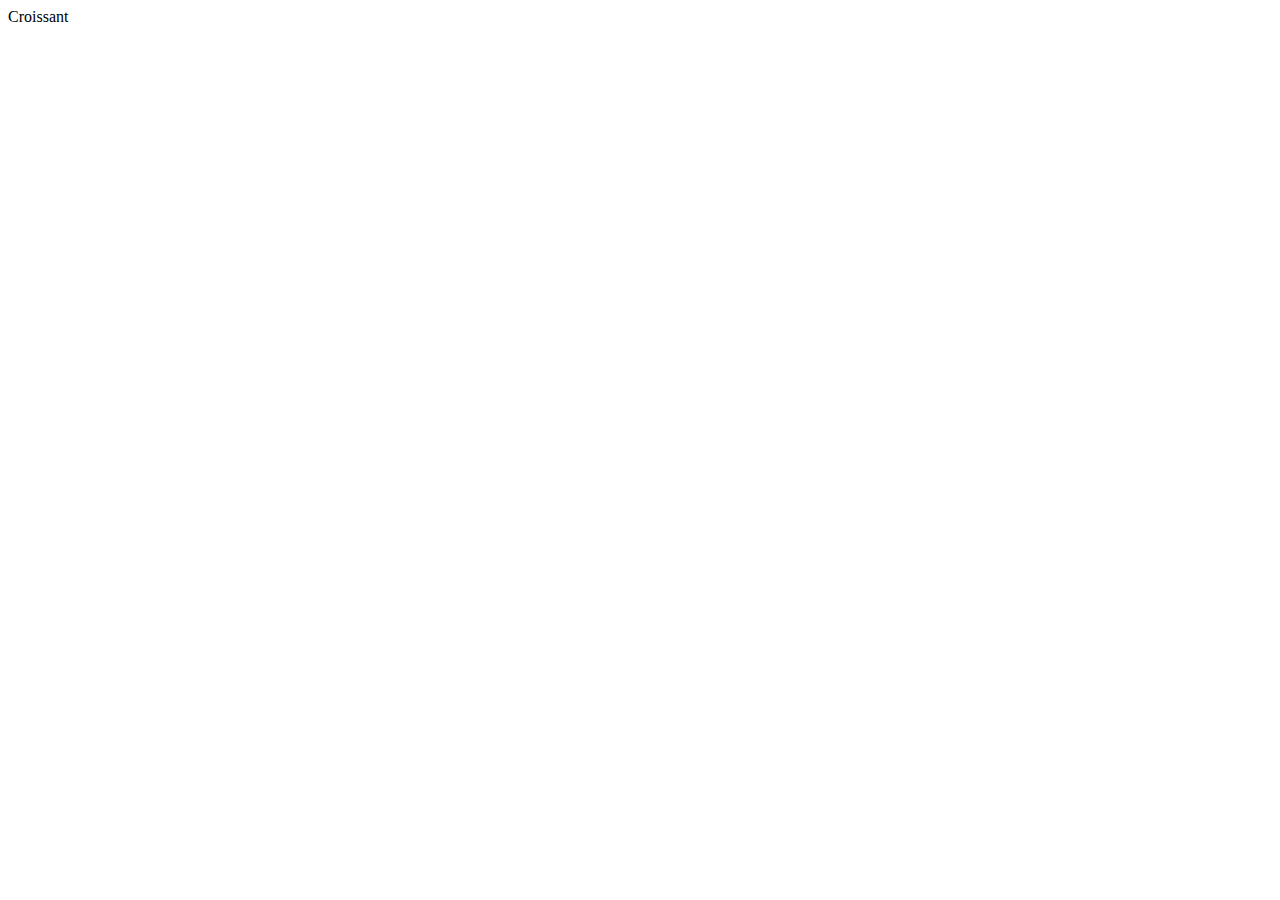
==== index.html @ ac8dd24c "Initial commit" ====
<!DOCTYPE html>
<html lang="en">
  <head>
    <meta charset="UTF-8" />
    <meta name="viewport" content="width=device-width, initial-scale=1.0" />
    <title>Document</title>
    <link rel="stylesheet" href="/css/styles.css" />
  </head>
  <body>
    Croissant
  </body>
</html>
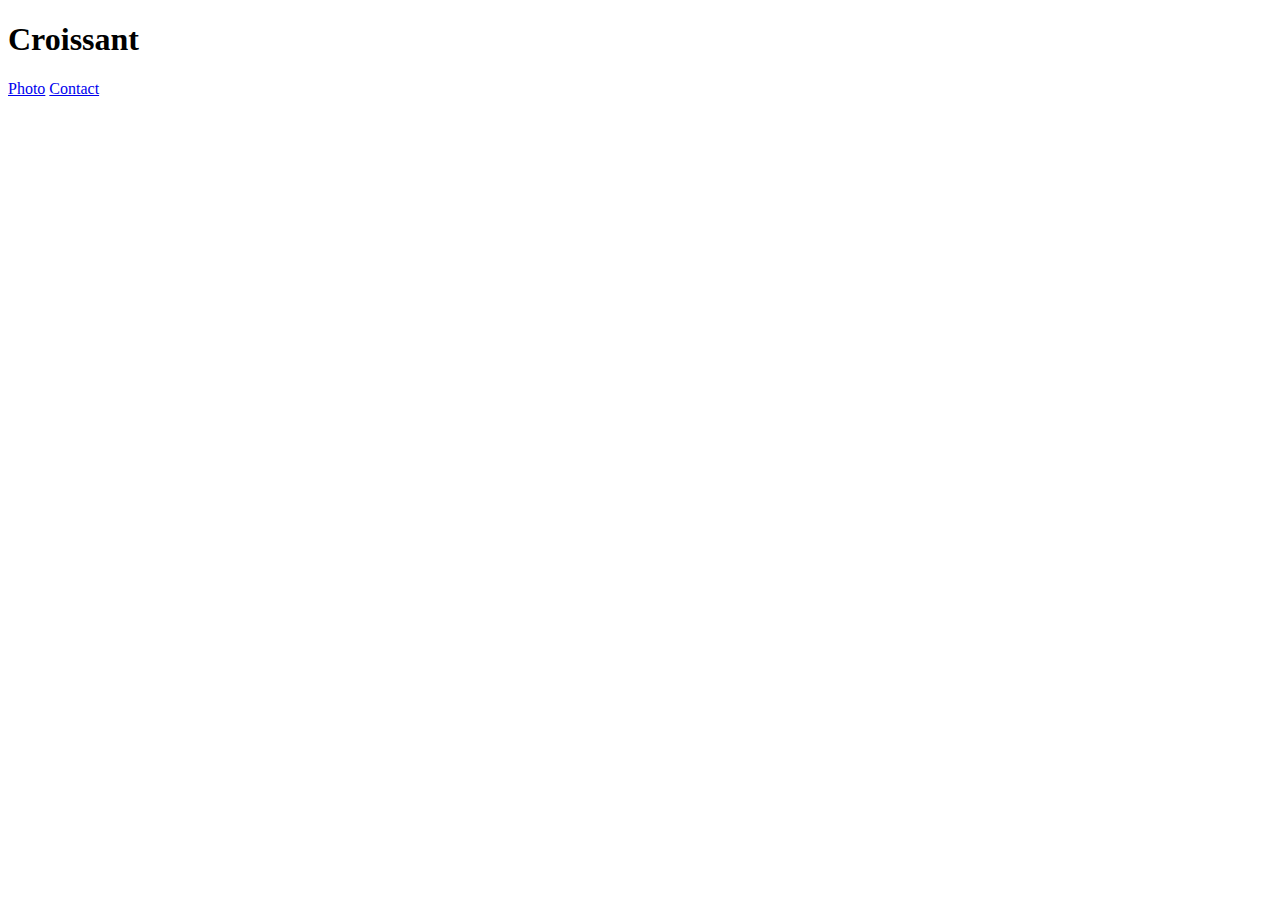
==== commit d8a6b5cf: "Linked pages to each other" ====
--- a/index.html
+++ b/index.html
@@ -7,6 +7,10 @@
     <link rel="stylesheet" href="/css/styles.css" />
   </head>
   <body>
-    Croissant
+    <h1>Croissant</h1>
+    <div>
+      <a href="/photo.html">Photo</a>
+      <a href="/contact.html">Contact</a>
+    </div>
   </body>
 </html>
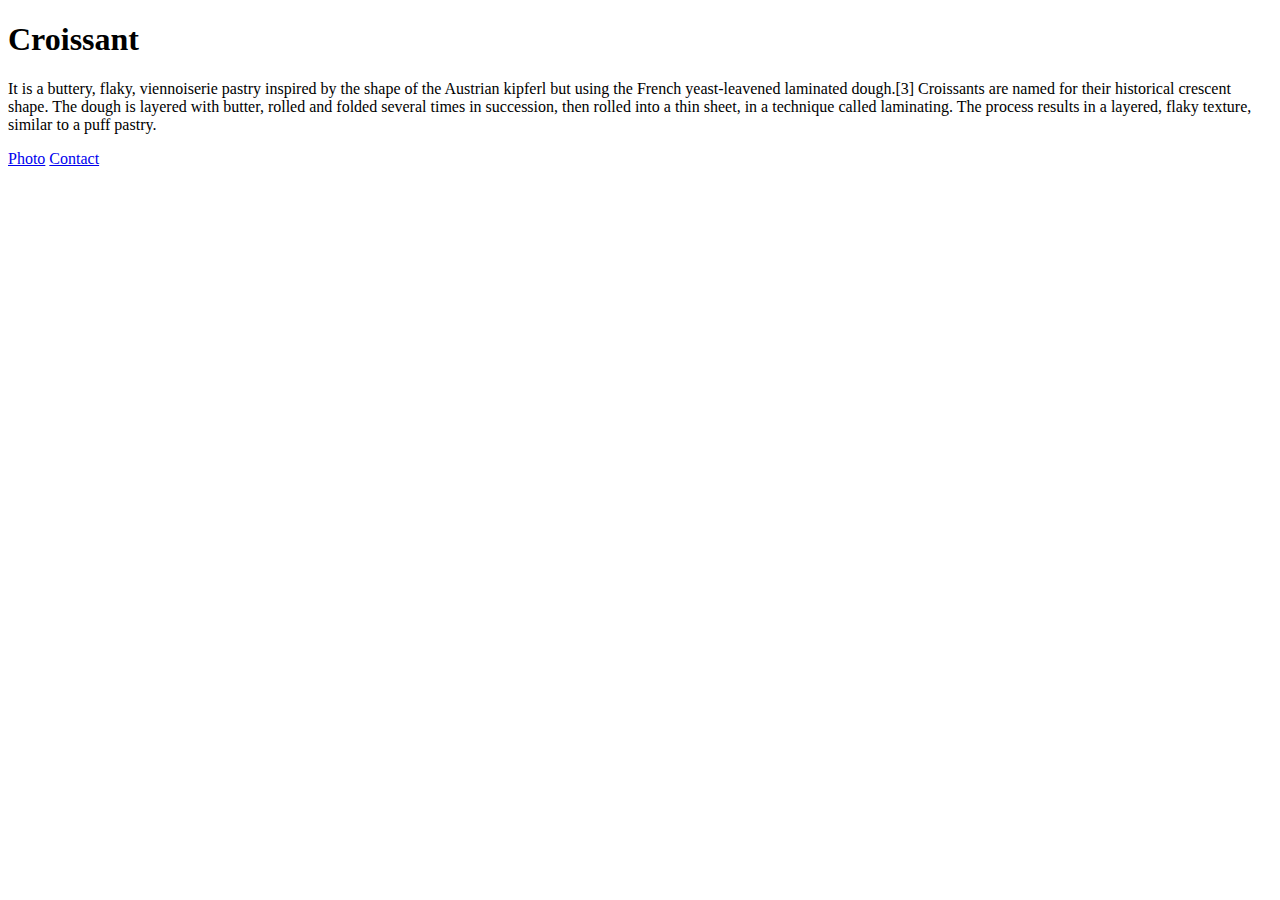
==== commit a0a7da14: "Added text to index.html" ====
--- a/index.html
+++ b/index.html
@@ -3,11 +3,20 @@
   <head>
     <meta charset="UTF-8" />
     <meta name="viewport" content="width=device-width, initial-scale=1.0" />
-    <title>Document</title>
+    <title>Homepage</title>
     <link rel="stylesheet" href="/css/styles.css" />
   </head>
   <body>
     <h1>Croissant</h1>
+
+    <p>
+      It is a buttery, flaky, viennoiserie pastry inspired by the shape of the
+      Austrian kipferl but using the French yeast-leavened laminated dough.[3]
+      Croissants are named for their historical crescent shape. The dough is
+      layered with butter, rolled and folded several times in succession, then
+      rolled into a thin sheet, in a technique called laminating. The process
+      results in a layered, flaky texture, similar to a puff pastry.
+    </p>
     <div>
       <a href="/photo.html">Photo</a>
       <a href="/contact.html">Contact</a>
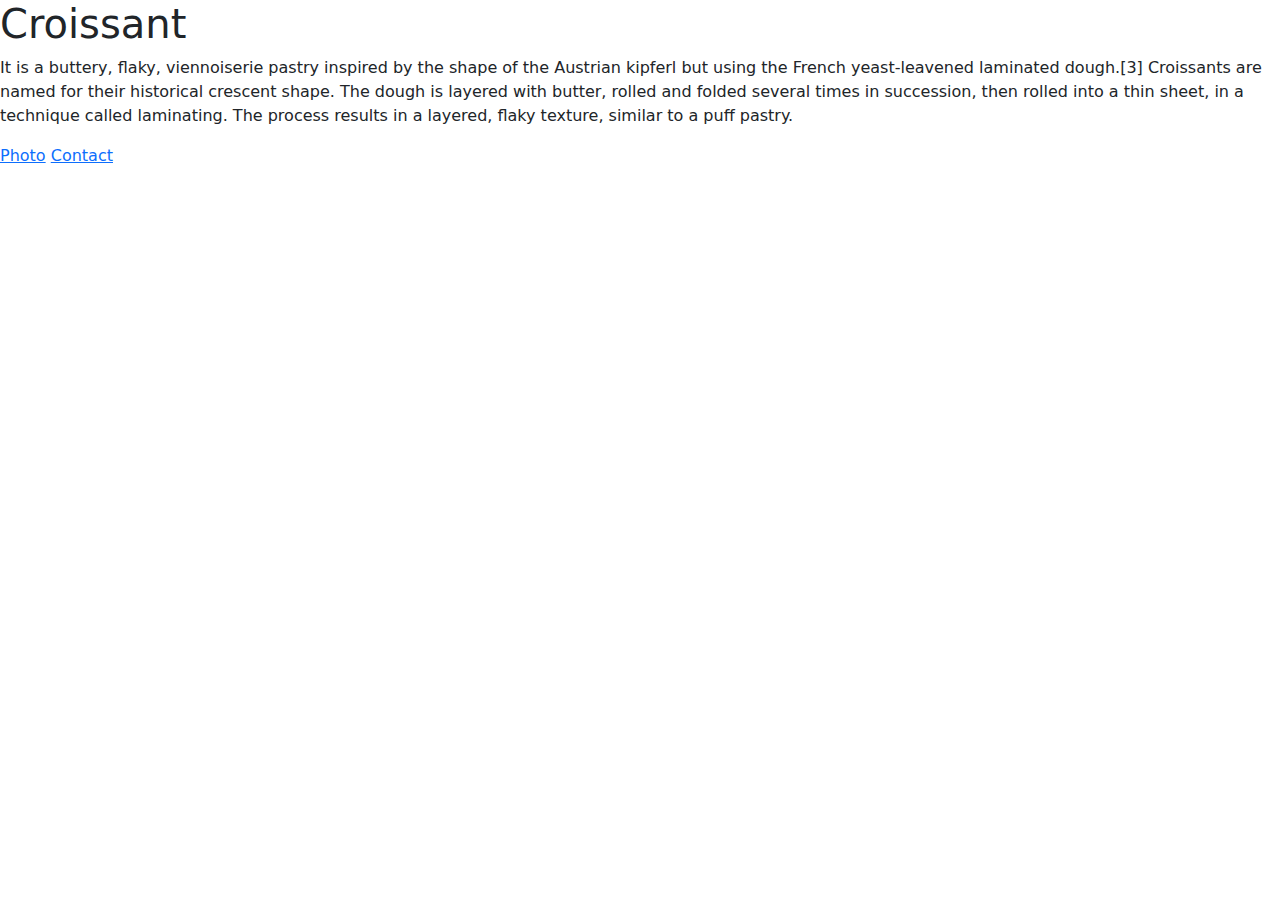
==== commit 80235808: "Added bootstrap" ====
--- a/index.html
+++ b/index.html
@@ -4,6 +4,12 @@
     <meta charset="UTF-8" />
     <meta name="viewport" content="width=device-width, initial-scale=1.0" />
     <title>Homepage</title>
+    <link
+      href="https://cdn.jsdelivr.net/npm/bootstrap@5.3.3/dist/css/bootstrap.min.css"
+      rel="stylesheet"
+      integrity="sha384-QWTKZyjpPEjISv5WaRU9OFeRpok6YctnYmDr5pNlyT2bRjXh0JMhjY6hW+ALEwIH"
+      crossorigin="anonymous"
+    />
     <link rel="stylesheet" href="/css/styles.css" />
   </head>
   <body>
@@ -17,6 +23,7 @@
       rolled into a thin sheet, in a technique called laminating. The process
       results in a layered, flaky texture, similar to a puff pastry.
     </p>
+
     <div>
       <a href="/photo.html">Photo</a>
       <a href="/contact.html">Contact</a>
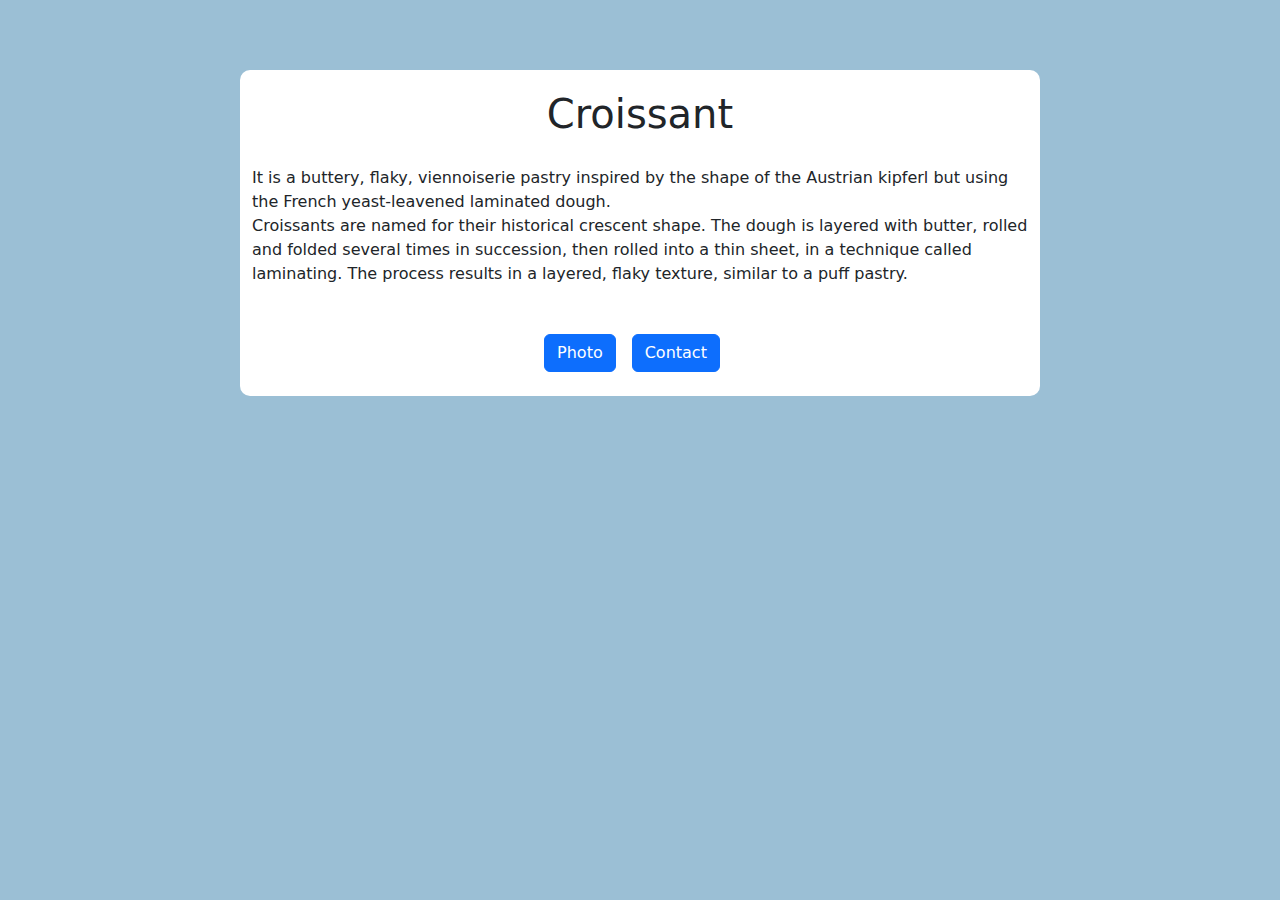
==== commit 86ec6383: "Added css" ====
--- a/index.html
+++ b/index.html
@@ -13,20 +13,26 @@
     <link rel="stylesheet" href="/css/styles.css" />
   </head>
   <body>
-    <h1>Croissant</h1>
+    <div class="data">
+      <div class="container">
+        <h1>Croissant</h1>
 
-    <p>
-      It is a buttery, flaky, viennoiserie pastry inspired by the shape of the
-      Austrian kipferl but using the French yeast-leavened laminated dough.[3]
-      Croissants are named for their historical crescent shape. The dough is
-      layered with butter, rolled and folded several times in succession, then
-      rolled into a thin sheet, in a technique called laminating. The process
-      results in a layered, flaky texture, similar to a puff pastry.
-    </p>
+        <p>
+          It is a buttery, flaky, viennoiserie pastry inspired by the shape of
+          the Austrian kipferl but using the French yeast-leavened laminated
+          dough.
+          <br />Croissants are named for their historical crescent shape. The
+          dough is layered with butter, rolled and folded several times in
+          succession, then rolled into a thin sheet, in a technique called
+          laminating. The process results in a layered, flaky texture, similar
+          to a puff pastry.
+        </p>
 
-    <div>
-      <a href="/photo.html">Photo</a>
-      <a href="/contact.html">Contact</a>
+        <div class="d-flex justify-content-center pb-4 mt-5">
+          <a href="/photo.html" class="me-3 btn btn-primary">Photo</a>
+          <a href="/contact.html" class="me-3 btn btn-primary">Contact</a>
+        </div>
+      </div>
     </div>
   </body>
 </html>
--- a/css/styles.css
+++ b/css/styles.css
@@ -0,0 +1,19 @@
+body {
+  background-color: rgba(54, 126, 171, 0.499);
+}
+
+.data {
+  background-color: white;
+  width: 800px;
+  margin: 70px auto;
+  border-radius: 10px;
+}
+
+h1 {
+  text-align: center;
+  padding: 20px 0;
+}
+
+.input-radio {
+  margin-bottom: 25px;
+}
